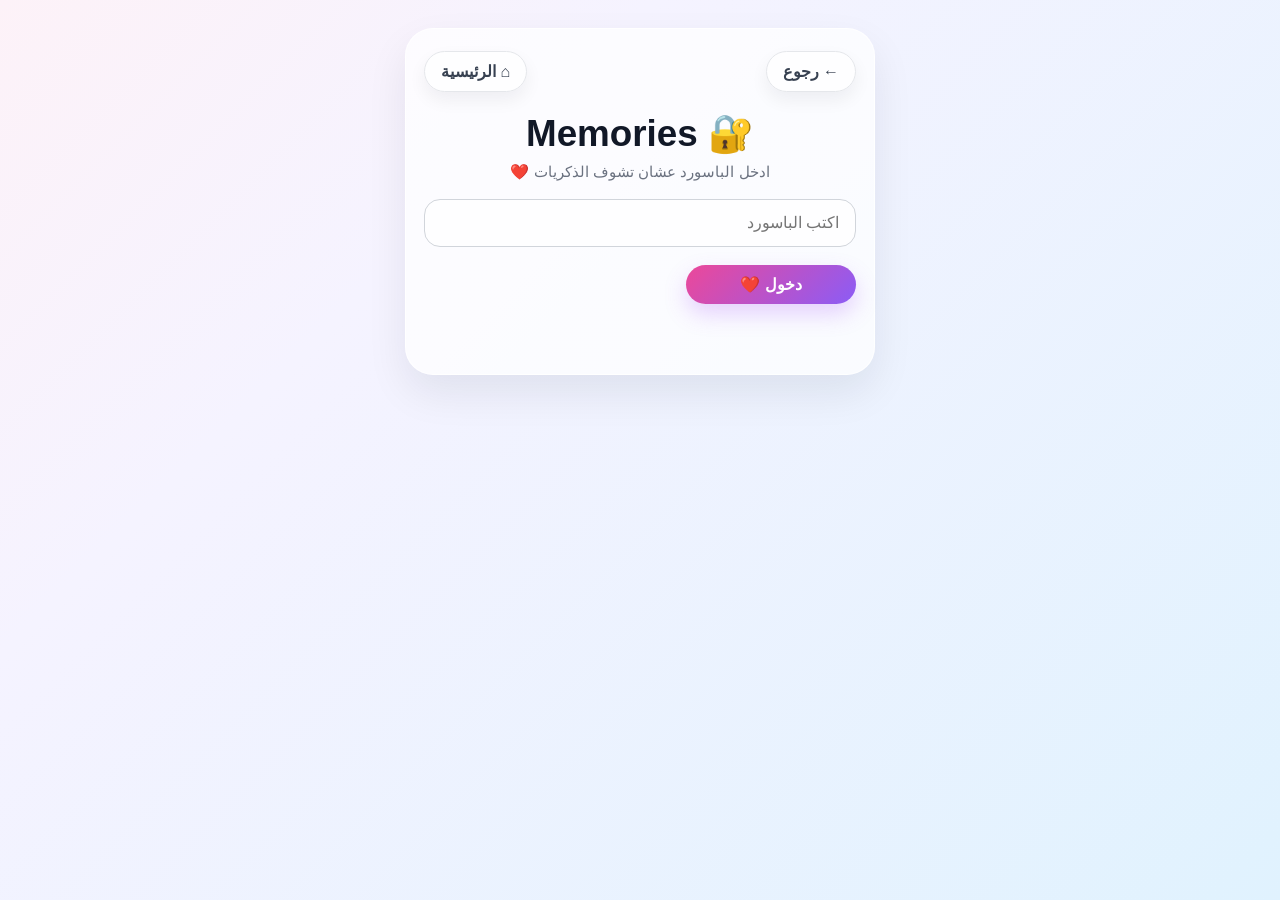
==== day.html @ 36f40d21 "Initial project upload" ====
<!DOCTYPE html>
<html lang="ar" dir="rtl">

<head>

    <meta charset="UTF-8">

    <meta
        name="viewport"
        content="width=device-width, initial-scale=1.0"
    >

    <title>ذكريات اليوم ❤️</title>

    <link rel="stylesheet" href="Css/style.css">

</head>

<body>

    <main class="day-page">

        <!-- أزرار التنقل -->

        <div class="navigation-buttons">

            <button
                onclick="goBack()"
                class="back-button"
            >
                ← رجوع
            </button>

            <a
                href="index.html"
                class="home-button"
            >
                ⌂ الرئيسية
            </a>

        </div>


        <!-- تفاصيل الخروجة هتظهر هنا -->

        <div id="day-container"></div>

    </main>


    <script src="JS/main.js"></script>
    <script src="JS/memories.js"></script>
    <script src="JS/day.js"></script>

</body>

</html>
---- Css/style.css ----
* {
    margin: 0;
    padding: 0;
    box-sizing: border-box;
}

html {
    scroll-behavior: smooth;
}

body {
    font-family: "Segoe UI", Tahoma, Arial, sans-serif;
    background:
        linear-gradient(135deg, #fdf2f8 0%, #f5f3ff 30%, #e0f2fe 100%);
    color: #1f2937;
    min-height: 100vh;
    display: flex;
    justify-content: center;
    align-items: flex-start;
    padding: 28px 16px 80px;
}

img {
    max-width: 100%;
    display: block;
}

button,
input,
a {
    font: inherit;
}

/* الصفحة الرئيسية */

.profile-page,
.home,
.day-page,
.memories-page {
    width: 100%;
    max-width: 470px;
    position: relative;
}

.profile-page {
    background: rgba(255, 255, 255, 0.8);
    border: 1px solid rgba(255, 255, 255, 0.7);
    border-radius: 32px;
    box-shadow: 0 20px 45px rgba(15, 23, 42, 0.12);
    padding: 28px 22px 36px;
    text-align: center;
}

.profile-page::before {
    content: "";
    position: absolute;
    inset: 0 auto auto 0;
    width: 120px;
    height: 120px;
    background: radial-gradient(circle, rgba(236, 72, 153, 0.18), rgba(236, 72, 153, 0));
    border-radius: 50%;
    pointer-events: none;
}

.profile-page::after {
    content: "";
    position: absolute;
    inset: auto 0 0 auto;
    width: 140px;
    height: 140px;
    background: radial-gradient(circle, rgba(59, 130, 246, 0.12), rgba(59, 130, 246, 0));
    border-radius: 50%;
    pointer-events: none;
}

.profile-page > * {
    position: relative;
    z-index: 1;
}

.profile-image {
    width: 150px;
    height: 150px;
    object-fit: cover;
    object-position: center;
    border-radius: 50%;
    margin: 8px auto 18px;
    border: 5px solid rgba(255, 255, 255, 0.9);
    box-shadow: 0 14px 28px rgba(168, 85, 247, 0.2);
    background: #f3f4f6;
}

.profile-page h1 {
    font-size: clamp(1.7rem, 4vw, 2.2rem);
    margin-bottom: 8px;
    color: #111827;
    font-weight: 800;
}

.job-title {
    font-size: 0.96rem;
    color: #6b7280;
    margin-bottom: 4px;
    font-weight: 600;
}

.company {
    font-size: 0.85rem;
    color: #8b5cf6;
    margin-bottom: 20px;
    font-weight: 700;
}

.quick-contact {
    display: flex;
    justify-content: center;
    align-items: center;
    gap: 12px;
    margin-bottom: 24px;
    flex-wrap: wrap;
}

.contact-icon {
    width: 48px;
    height: 48px;
    border-radius: 50%;
    display: flex;
    justify-content: center;
    align-items: center;
    text-decoration: none;
    font-size: 22px;
    color: #fff;
    box-shadow: 0 8px 18px rgba(15, 23, 42, 0.12);
    transition: transform 0.25s ease, box-shadow 0.25s ease;
}

.contact-icon:nth-child(1) {
    background: linear-gradient(135deg, #10b981, #059669);
}

.contact-icon:nth-child(2) {
    background: linear-gradient(135deg, #f59e0b, #ef4444);
}

.contact-icon:nth-child(3) {
    background: linear-gradient(135deg, #22c55e, #16a34a);
}

.contact-icon:hover {
    transform: translateY(-2px) scale(1.04);
    box-shadow: 0 10px 22px rgba(15, 23, 42, 0.18);
}

.about-box {
    background: linear-gradient(180deg, #ffffff 0%, #f9fafb 100%);
    border: 1px solid #e5e7eb;
    border-radius: 20px;
    padding: 18px 16px;
    margin-bottom: 22px;
    text-align: center;
    box-shadow: 0 10px 20px rgba(15, 23, 42, 0.04);
}

.about-box h2 {
    font-size: 1.1rem;
    margin-bottom: 10px;
    color: #111827;
    font-weight: 800;
}

.about-box p {
    font-size: 0.92rem;
    line-height: 1.85;
    color: #4b5563;
}

.social-links {
    display: flex;
    justify-content: center;
    align-items: center;
    gap: 10px;
    flex-wrap: wrap;
    margin-bottom: 18px;
}

.social-link {
    text-decoration: none;
    color: #1f2937;
    background: #f3f4f6;
    border: 1px solid #e5e7eb;
    padding: 10px 15px;
    border-radius: 999px;
    font-size: 0.82rem;
    font-weight: 700;
    transition: all 0.2s ease;
}

.social-link:hover {
    background: linear-gradient(135deg, #f9a8d4, #c4b5fd);
    color: #111827;
    transform: translateY(-1px);
}

.memory-button {
    position: fixed;
    left: 24px;
    bottom: 22px;
    width: 58px;
    height: 58px;
    border-radius: 50%;
    background: linear-gradient(135deg, #ec4899, #8b5cf6);
    border: none;
    box-shadow: 0 12px 28px rgba(168, 85, 247, 0.35);
    display: flex;
    justify-content: center;
    align-items: center;
    text-decoration: none;
    color: #fff;
    font-size: 22px;
    transition: transform 0.2s ease, box-shadow 0.2s ease;
    z-index: 20;
}

.memory-button:hover {
    transform: translateY(-2px) scale(1.04);
    box-shadow: 0 16px 28px rgba(168, 85, 247, 0.42);
}

/* أزرار التنقل */

.navigation-buttons {
    display: flex;
    justify-content: space-between;
    align-items: center;
    gap: 12px;
    margin-bottom: 20px;
}

.back-button,
.home-button,
.main-button {
    border: none;
    border-radius: 999px;
    padding: 10px 16px;
    text-decoration: none;
    cursor: pointer;
    font-weight: 700;
    transition: transform 0.2s ease, box-shadow 0.2s ease;
}

.back-button,
.home-button {
    background: rgba(255, 255, 255, 0.7);
    color: #374151;
    border: 1px solid #e5e7eb;
    box-shadow: 0 8px 18px rgba(15, 23, 42, 0.06);
}

.back-button:hover,
.home-button:hover,
.main-button:hover {
    transform: translateY(-1px);
}

/* بطاقات الذكريات */

.memories-page,
.day-page,
.home {
    background: rgba(255, 255, 255, 0.7);
    border: 1px solid rgba(255, 255, 255, 0.8);
    border-radius: 28px;
    padding: 22px 18px 30px;
    box-shadow: 0 18px 40px rgba(15, 23, 42, 0.08);
}

.memories-page h1,
.day-page h1,
.profile-card h1 {
    font-size: clamp(1.8rem, 4vw, 2.3rem);
    margin-bottom: 8px;
    color: #111827;
    text-align: center;
}

.page-description,
.description {
    text-align: center;
    color: #6b7280;
    font-size: 0.95rem;
    margin-bottom: 18px;
}

#memories-container {
    display: grid;
    gap: 16px;
    margin-top: 18px;
}

.memory-card {
    background: linear-gradient(180deg, #ffffff 0%, #f9fafb 100%);
    border: 1px solid #e5e7eb;
    border-radius: 22px;
    padding: 18px 16px;
    box-shadow: 0 12px 20px rgba(15, 23, 42, 0.04);
}

.memory-date,
.date {
    display: inline-block;
    padding: 6px 10px;
    border-radius: 999px;
    background: #fdf2f8;
    color: #be185d;
    font-size: 0.78rem;
    font-weight: 700;
    margin-bottom: 12px;
}

.memory-card h2 {
    font-size: 1.1rem;
    color: #111827;
    margin-bottom: 16px;
    line-height: 1.7;
}

.main-button {
    display: inline-flex;
    justify-content: center;
    align-items: center;
    min-width: 170px;
    background: linear-gradient(135deg, #ec4899, #8b5cf6);
    color: #fff;
    box-shadow: 0 10px 22px rgba(168, 85, 247, 0.25);
}

#error-message {
    min-height: 24px;
    margin-top: 16px;
    color: #dc2626;
    font-weight: 700;
    text-align: center;
}

.password-input {
    width: 100%;
    padding: 14px 16px;
    border-radius: 16px;
    border: 1px solid #d1d5db;
    background: rgba(255, 255, 255, 0.8);
    font-size: 1rem;
    margin-bottom: 18px;
    outline: none;
}

.password-input:focus {
    border-color: #8b5cf6;
    box-shadow: 0 0 0 4px rgba(139, 92, 246, 0.12);
}

/* صفحة اليوم */

#day-container {
    display: block;
}

.memory-comment {
    background: #f8fafc;
    border: 1px solid #e2e8f0;
    border-radius: 16px;
    padding: 14px 16px;
    color: #475569;
    line-height: 1.8;
    margin: 16px 0;
    font-size: 0.95rem;
}

.gallery {
    display: grid;
    grid-template-columns: repeat(2, minmax(0, 1fr));
    gap: 14px;
    margin: 18px 0;
}

.gallery img {
    width: 100%;
    height: 210px;
    object-fit: cover;
    border-radius: 18px;
    border: 2px solid rgba(255, 255, 255, 0.9);
    box-shadow: 0 12px 20px rgba(15, 23, 42, 0.10);
    cursor: pointer;
    transition: transform 0.25s ease, box-shadow 0.25s ease, filter 0.25s ease;
    background: linear-gradient(135deg, #f3f4f6, #e5e7eb);
}

.gallery img:hover {
    transform: translateY(-3px) scale(1.02);
    box-shadow: 0 18px 30px rgba(15, 23, 42, 0.18);
    filter: saturate(1.08);
}

/* التوافق مع الهاتف */

@media (max-width: 600px) {
    body {
        padding: 14px 10px 82px;
    }

    .profile-page,
    .memories-page,
    .day-page,
    .home {
        max-width: 100%;
        padding-left: 14px;
        padding-right: 14px;
        border-radius: 22px;
    }

    .profile-page {
        padding-top: 22px;
        padding-bottom: 24px;
    }

    .profile-image {
        width: 118px;
        height: 118px;
        margin-bottom: 14px;
    }

    .profile-page h1 {
        font-size: 1.7rem;
    }

    .company,
    .job-title {
        font-size: 0.8rem;
    }

    .quick-contact {
        gap: 10px;
        margin-bottom: 20px;
    }

    .contact-icon {
        width: 44px;
        height: 44px;
        font-size: 20px;
    }

    .social-links {
        gap: 8px;
    }

    .social-link {
        flex: 0 0 auto;
        min-width: 0;
        text-align: center;
    }

    .navigation-buttons {
        flex-wrap: nowrap;
        justify-content: space-between;
    }

    .back-button,
    .home-button,
    .main-button {
        width: auto;
        min-width: 0;
        text-align: center;
    }

    .main-button {
        min-width: 150px;
    }

    .gallery {
        grid-template-columns: 1fr;
        gap: 10px;
    }

    .gallery img {
        height: 230px;
    }

    .memory-button {
        left: 14px;
        bottom: 14px;
        width: 52px;
        height: 52px;
    }

    .memory-card {
        padding: 16px 12px;
    }

    .memory-card h2 {
        font-size: 1rem;
    }
}
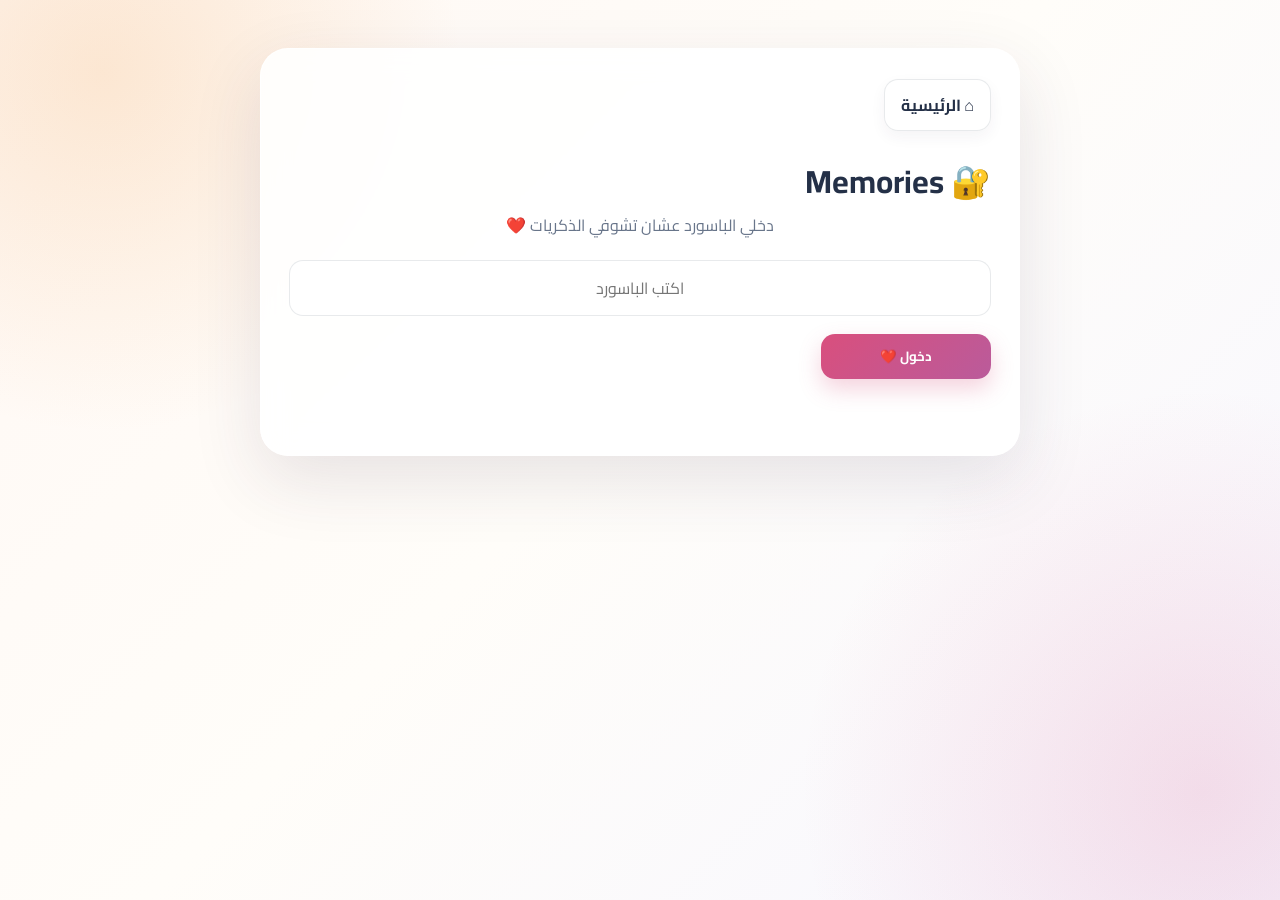
==== commit 967ef4aa: "Update website and memories" ====
--- a/day.html
+++ b/day.html
@@ -24,12 +24,12 @@
 
         <div class="navigation-buttons">
 
-            <button
-                onclick="goBack()"
+            <a
+                href="memories-list.html"
                 class="back-button"
             >
                 ← رجوع
-            </button>
+            </a>
 
             <a
                 href="index.html"
@@ -49,8 +49,8 @@
 
 
     <script src="JS/main.js"></script>
-    <script src="JS/memories.js"></script>
-    <script src="JS/day.js"></script>
+    <script src="JS/memories.js?v=20260904-3"></script>
+    <script src="JS/day.js?v=20260904-3"></script>
 
 </body>
 
--- a/Css/style.css
+++ b/Css/style.css
@@ -1,3 +1,16 @@
+@import url("https://fonts.googleapis.com/css2?family=Cairo:wght@400;500;600;700;800&display=swap");
+
+:root {
+    --ink: #243047;
+    --muted: #68758a;
+    --brand: #d94f7d;
+    --brand-dark: #a93b63;
+    --accent: #f2ad64;
+    --surface: rgba(255, 255, 255, 0.88);
+    --line: rgba(36, 48, 71, 0.1);
+    --shadow: 0 24px 70px rgba(54, 41, 70, 0.12);
+}
+
 * {
     margin: 0;
     padding: 0;
@@ -9,224 +22,418 @@
 }
 
 body {
-    font-family: "Segoe UI", Tahoma, Arial, sans-serif;
-    background:
-        linear-gradient(135deg, #fdf2f8 0%, #f5f3ff 30%, #e0f2fe 100%);
-    color: #1f2937;
     min-height: 100vh;
-    display: flex;
-    justify-content: center;
-    align-items: flex-start;
-    padding: 28px 16px 80px;
-}
-
-img {
-    max-width: 100%;
-    display: block;
-}
-
-button,
-input,
-a {
-    font: inherit;
-}
-
+    padding: clamp(14px, 4vw, 48px) 14px 88px;
+    overflow-x: hidden;
+    color: var(--ink);
+    font-family: "Cairo", "Noto Sans Arabic", sans-serif;
+    background-color: #fff8f4;
+    background-image:
+        radial-gradient(circle at 8% 8%, rgba(242, 173, 100, 0.24), transparent 25%),
+        radial-gradient(circle at 94% 88%, rgba(217, 79, 125, 0.16), transparent 28%),
+        linear-gradient(135deg, #fff8f4 0%, #fffdf9 48%, #f6f6ff 100%);
+}
+
+
+/* ================================= */
 /* الصفحة الرئيسية */
-
-.profile-page,
-.home,
-.day-page,
-.memories-page {
+/* ================================= */
+
+.profile-page {
     width: 100%;
-    max-width: 470px;
+    max-width: 900px;
+    margin: auto;
     position: relative;
-}
-
-.profile-page {
-    background: rgba(255, 255, 255, 0.8);
-    border: 1px solid rgba(255, 255, 255, 0.7);
-    border-radius: 32px;
-    box-shadow: 0 20px 45px rgba(15, 23, 42, 0.12);
-    padding: 28px 22px 36px;
+    padding: clamp(30px, 6vw, 68px) clamp(16px, 7vw, 86px) clamp(38px, 6vw, 70px);
     text-align: center;
-}
+    background: var(--surface);
+    border: 1px solid rgba(255, 255, 255, 0.9);
+    border-radius: clamp(24px, 4vw, 38px);
+    box-shadow: var(--shadow);
+    -webkit-backdrop-filter: blur(14px);
+    overflow: hidden;
+    backdrop-filter: blur(14px);
+}
+
+
+/* ================================= */
+/* الدوائر في الخلفية */
+/* ================================= */
 
 .profile-page::before {
     content: "";
     position: absolute;
-    inset: 0 auto auto 0;
-    width: 120px;
-    height: 120px;
-    background: radial-gradient(circle, rgba(236, 72, 153, 0.18), rgba(236, 72, 153, 0));
+    width: 300px;
+    height: 300px;
+    top: -170px;
+    left: -100px;
     border-radius: 50%;
+    background: radial-gradient(circle, rgba(242, 173, 100, 0.24), transparent 68%);
     pointer-events: none;
 }
+
 
 .profile-page::after {
     content: "";
     position: absolute;
-    inset: auto 0 0 auto;
-    width: 140px;
-    height: 140px;
-    background: radial-gradient(circle, rgba(59, 130, 246, 0.12), rgba(59, 130, 246, 0));
+    width: 400px;
+    height: 400px;
+    right: -180px;
+    bottom: -220px;
     border-radius: 50%;
+    background: radial-gradient(circle, rgba(217, 79, 125, 0.13), transparent 68%);
     pointer-events: none;
 }
+
+
+/* نخلي المحتوى فوق الخلفية */
 
 .profile-page > * {
     position: relative;
-    z-index: 1;
-}
+    z-index: 2;
+}
+
+
+/* ================================= */
+/* صورة البروفايل */
+/* ================================= */
 
 .profile-image {
-    width: 150px;
-    height: 150px;
+    width: clamp(138px, 22vw, 202px);
+    height: clamp(138px, 22vw, 202px);
     object-fit: cover;
-    object-position: center;
+    object-position: center 32%;
     border-radius: 50%;
-    margin: 8px auto 18px;
-    border: 5px solid rgba(255, 255, 255, 0.9);
-    box-shadow: 0 14px 28px rgba(168, 85, 247, 0.2);
+    border: clamp(6px, 1vw, 9px) solid #fff;
+    margin: 0 auto 22px;
     background: #f3f4f6;
-}
+    box-shadow: 0 14px 34px rgba(54, 41, 70, 0.18);
+}
+
+
+/* ================================= */
+/* الاسم */
+/* ================================= */
 
 .profile-page h1 {
-    font-size: clamp(1.7rem, 4vw, 2.2rem);
-    margin-bottom: 8px;
-    color: #111827;
+    font-size: clamp(2rem, 6vw, 3.5rem);
+    line-height: 1.15;
+    color: var(--ink);
     font-weight: 800;
-}
+    margin-bottom: 12px;
+}
+
+
+/* ================================= */
+/* الوظيفة */
+/* ================================= */
 
 .job-title {
-    font-size: 0.96rem;
-    color: #6b7280;
-    margin-bottom: 4px;
+    font-size: clamp(1.1rem, 2.5vw, 1.5rem);
+    color: var(--muted);
     font-weight: 600;
-}
+    margin-bottom: 10px;
+}
+
+
+/* ================================= */
+/* الدراسة */
+/* ================================= */
 
 .company {
-    font-size: 0.85rem;
-    color: #8b5cf6;
+    max-width: 600px;
+    margin: 0 auto 34px;
+    font-size: clamp(0.95rem, 2vw, 1.2rem);
+    color: #7046ba;
+    font-weight: 500;
+    line-height: 1.6;
+}
+
+
+/* ================================= */
+/* أزرار التواصل السريعة */
+/* ================================= */
+
+.quick-contact {
+    display: flex;
+    justify-content: center;
+    align-items: center;
+    gap: clamp(14px, 5vw, 42px);
+    margin-bottom: 42px;
+}
+
+
+.contact-icon {
+    width: clamp(76px, 13vw, 112px);
+    height: clamp(76px, 13vw, 112px);
+    border-radius: clamp(18px, 3vw, 28px);
+    display: flex;
+    justify-content: center;
+    align-items: center;
+    text-decoration: none;
+    border: 0;
+    padding: 0;
+    cursor: pointer;
+    font-family: inherit;
+    box-shadow: 0 10px 25px rgba(54, 41, 70, 0.08);
+    transition: transform 0.25s ease, box-shadow 0.25s ease;
+}
+
+
+.contact-icon span {
+    font-size: clamp(2rem, 5vw, 3rem);
+    line-height: 1;
+}
+
+.contact-icon i {
+    font-size: 0.9em;
+}
+
+
+/* واتساب */
+
+.contact-icon.whatsapp {
+    background: #f2eaff;
+    color: #7046ba;
+}
+
+
+/* الإيميل */
+
+.contact-icon.email {
+    background: #fff0dc;
+    color: #d27b17;
+}
+
+
+/* الهاتف */
+
+.contact-icon.phone {
+    background: #e1f7ed;
+    color: #15935a;
+}
+
+
+.contact-icon:hover {
+    transform: translateY(-6px);
+    box-shadow: 0 16px 30px rgba(54, 41, 70, 0.14);
+}
+
+
+/* ================================= */
+/* About Me */
+/* ================================= */
+
+.about-box {
+    padding: clamp(22px, 4vw, 34px) clamp(18px, 5vw, 42px);
+    margin-bottom: 35px;
+    text-align: left;
+    background: rgba(255, 255, 255, 0.78);
+    border: 1px solid var(--line);
+    border-radius: 24px;
+    box-shadow: 0 10px 30px rgba(54, 41, 70, 0.06);
+}
+
+
+.about-title {
+    display: flex;
+    align-items: center;
+    gap: 18px;
     margin-bottom: 20px;
-    font-weight: 700;
-}
-
-.quick-contact {
-    display: flex;
-    justify-content: center;
-    align-items: center;
-    gap: 12px;
-    margin-bottom: 24px;
+    direction: ltr;
+}
+
+
+.about-icon {
+    width: 56px;
+    height: 56px;
+    border-radius: 50%;
+    background: #f8e7ed;
+    display: flex;
+    justify-content: center;
+    align-items: center;
+    font-size: 26px;
+    flex-shrink: 0;
+    color: #d94f7d;
+    text-decoration: none;
+    cursor: pointer;
+    border: 0;
+    padding: 0;
+    font-family: inherit;
+    box-shadow: 0 8px 18px rgba(217, 79, 125, 0.14);
+}
+
+
+.about-box h2 {
+    font-size: clamp(1.35rem, 3vw, 1.9rem);
+    color: var(--ink);
+    font-weight: 800;
+}
+
+
+.about-options {
+    width: 42px;
+    height: 42px;
+    margin: 0 0 14px;
+    border-radius: 50%;
+    display: inline-flex;
+    justify-content: center;
+    align-items: center;
+    color: var(--muted);
+    background: #f7f8fb;
+    text-decoration: none;
+    transition: transform 0.2s ease, color 0.2s ease, background 0.2s ease;
+}
+
+
+.about-options:hover {
+    color: var(--brand-dark);
+    background: #fbe8ef;
+    transform: scale(1.06);
+}
+
+
+.about-box p {
+    font-size: clamp(0.95rem, 2vw, 1.12rem);
+    line-height: 1.9;
+    color: #526076;
+    margin-left: 74px;
+}
+
+
+/* ================================= */
+/* Social Media */
+/* ================================= */
+
+.social-links {
+    display: flex;
+    justify-content: center;
+    align-items: center;
+    gap: 22px;
     flex-wrap: wrap;
 }
 
-.contact-icon {
-    width: 48px;
-    height: 48px;
-    border-radius: 50%;
-    display: flex;
-    justify-content: center;
-    align-items: center;
+
+.social-link {
+    flex: 1 1 180px;
+    min-width: 0;
+    height: 64px;
+    padding: 0 18px;
+    background: white;
+    border: 1px solid var(--line);
+    border-radius: 18px;
+    display: flex;
+    justify-content: center;
+    align-items: center;
+    gap: 13px;
     text-decoration: none;
+    color: var(--ink);
+    font-size: 0.98rem;
+    font-weight: 600;
+    border: 0;
+    cursor: pointer;
+    font-family: inherit;
+    box-shadow: 0 6px 18px rgba(54, 41, 70, 0.06);
+    transition: transform 0.2s ease, box-shadow 0.2s ease;
+    direction: ltr;
+}
+
+
+.social-link:hover {
+    transform: translateY(-4px);
+    box-shadow: 0 12px 25px rgba(54, 41, 70, 0.12);
+}
+
+
+/* أيقونة السوشيال */
+
+.social-icon {
+    width: 40px;
+    height: 40px;
+    border-radius: 12px;
+    display: flex;
+    justify-content: center;
+    align-items: center;
+    color: white;
+    font-size: 21px;
+    font-weight: 800;
+}
+
+
+/* Instagram */
+
+.social-link.instagram .social-icon {
+
+    background:
+        linear-gradient(
+            135deg,
+            #f9ce34,
+            #ee2a7b,
+            #6228d7
+        );
+}
+
+
+/* Facebook */
+
+.social-link.facebook .social-icon {
+    background: #1877f2;
+    border-radius: 12px;
+}
+
+
+/* WhatsApp */
+
+.social-link.whatsapp .social-icon {
+    background: #25d366;
+    border-radius: 12px;
     font-size: 22px;
-    color: #fff;
-    box-shadow: 0 8px 18px rgba(15, 23, 42, 0.12);
-    transition: transform 0.25s ease, box-shadow 0.25s ease;
-}
-
-.contact-icon:nth-child(1) {
-    background: linear-gradient(135deg, #10b981, #059669);
-}
-
-.contact-icon:nth-child(2) {
-    background: linear-gradient(135deg, #f59e0b, #ef4444);
-}
-
-.contact-icon:nth-child(3) {
-    background: linear-gradient(135deg, #22c55e, #16a34a);
-}
-
-.contact-icon:hover {
-    transform: translateY(-2px) scale(1.04);
-    box-shadow: 0 10px 22px rgba(15, 23, 42, 0.18);
-}
-
-.about-box {
-    background: linear-gradient(180deg, #ffffff 0%, #f9fafb 100%);
-    border: 1px solid #e5e7eb;
-    border-radius: 20px;
-    padding: 18px 16px;
-    margin-bottom: 22px;
-    text-align: center;
-    box-shadow: 0 10px 20px rgba(15, 23, 42, 0.04);
-}
-
-.about-box h2 {
-    font-size: 1.1rem;
-    margin-bottom: 10px;
-    color: #111827;
-    font-weight: 800;
-}
-
-.about-box p {
-    font-size: 0.92rem;
-    line-height: 1.85;
-    color: #4b5563;
-}
-
-.social-links {
-    display: flex;
-    justify-content: center;
-    align-items: center;
-    gap: 10px;
-    flex-wrap: wrap;
-    margin-bottom: 18px;
-}
-
-.social-link {
-    text-decoration: none;
-    color: #1f2937;
-    background: #f3f4f6;
-    border: 1px solid #e5e7eb;
-    padding: 10px 15px;
-    border-radius: 999px;
-    font-size: 0.82rem;
-    font-weight: 700;
-    transition: all 0.2s ease;
-}
-
-.social-link:hover {
-    background: linear-gradient(135deg, #f9a8d4, #c4b5fd);
-    color: #111827;
-    transform: translateY(-1px);
-}
+}
+
+
+/* ================================= */
+/* زر الذكريات */
+/* ================================= */
 
 .memory-button {
     position: fixed;
-    left: 24px;
-    bottom: 22px;
+    left: max(16px, env(safe-area-inset-left));
+    bottom: max(16px, env(safe-area-inset-bottom));
     width: 58px;
     height: 58px;
     border-radius: 50%;
-    background: linear-gradient(135deg, #ec4899, #8b5cf6);
-    border: none;
-    box-shadow: 0 12px 28px rgba(168, 85, 247, 0.35);
+    background: white;
+    border: 1px solid var(--line);
+    padding: 0;
+    font-family: inherit;
     display: flex;
     justify-content: center;
     align-items: center;
     text-decoration: none;
-    color: #fff;
-    font-size: 22px;
+    color: var(--brand-dark);
+    font-size: 34px;
+    font-weight: 300;
+    box-shadow: 0 8px 22px rgba(54, 41, 70, 0.16);
+    z-index: 20;
     transition: transform 0.2s ease, box-shadow 0.2s ease;
-    z-index: 20;
-}
+    touch-action: none;
+    -webkit-user-select: none;
+    user-select: none;
+}
+
 
 .memory-button:hover {
-    transform: translateY(-2px) scale(1.04);
-    box-shadow: 0 16px 28px rgba(168, 85, 247, 0.42);
-}
-
-/* أزرار التنقل */
+
+    transform: scale(1.06);
+
+    box-shadow:
+        0 10px 25px rgba(0, 0, 0, 0.18);
+}
+
+
+/* ================================= */
+/* صفحات الذكريات */
+/* ================================= */
 
 .navigation-buttons {
     display: flex;
@@ -235,61 +442,77 @@
     gap: 12px;
     margin-bottom: 20px;
 }
+
 
 .back-button,
 .home-button,
 .main-button {
     border: none;
-    border-radius: 999px;
+    min-height: 44px;
+    border-radius: 14px;
     padding: 10px 16px;
     text-decoration: none;
     cursor: pointer;
     font-weight: 700;
+    font-family: inherit;
     transition: transform 0.2s ease, box-shadow 0.2s ease;
 }
+
 
 .back-button,
 .home-button {
-    background: rgba(255, 255, 255, 0.7);
-    color: #374151;
-    border: 1px solid #e5e7eb;
-    box-shadow: 0 8px 18px rgba(15, 23, 42, 0.06);
-}
+    background: rgba(255, 255, 255, 0.8);
+    color: var(--ink);
+    border: 1px solid var(--line);
+    box-shadow: 0 6px 15px rgba(54, 41, 70, 0.05);
+}
+
 
 .back-button:hover,
 .home-button:hover,
 .main-button:hover {
-    transform: translateY(-1px);
-}
-
-/* بطاقات الذكريات */
+
+    transform: translateY(-2px);
+}
+
 
 .memories-page,
 .day-page,
 .home {
-    background: rgba(255, 255, 255, 0.7);
-    border: 1px solid rgba(255, 255, 255, 0.8);
-    border-radius: 28px;
-    padding: 22px 18px 30px;
-    box-shadow: 0 18px 40px rgba(15, 23, 42, 0.08);
-}
+    width: 100%;
+    max-width: 760px;
+    margin: auto;
+    padding: clamp(18px, 4vw, 30px) clamp(14px, 4vw, 28px) 36px;
+    background: var(--surface);
+    border: 1px solid rgba(255, 255, 255, 0.9);
+    border-radius: clamp(20px, 4vw, 28px);
+    box-shadow: var(--shadow);
+    -webkit-backdrop-filter: blur(14px);
+    backdrop-filter: blur(14px);
+}
+
 
 .memories-page h1,
-.day-page h1,
-.profile-card h1 {
-    font-size: clamp(1.8rem, 4vw, 2.3rem);
-    margin-bottom: 8px;
-    color: #111827;
+.day-page h1 {
+    font-size: clamp(1.65rem, 5vw, 2.2rem);
+    margin-bottom: 10px;
+    color: var(--ink);
     text-align: center;
 }
+
 
 .page-description,
 .description {
     text-align: center;
-    color: #6b7280;
-    font-size: 0.95rem;
-    margin-bottom: 18px;
-}
+    color: var(--muted);
+    margin-bottom: 20px;
+    line-height: 1.8;
+}
+
+
+/* ================================= */
+/* بطاقات الذكريات */
+/* ================================= */
 
 #memories-container {
     display: grid;
@@ -297,205 +520,407 @@
     margin-top: 18px;
 }
 
+
 .memory-card {
-    background: linear-gradient(180deg, #ffffff 0%, #f9fafb 100%);
-    border: 1px solid #e5e7eb;
-    border-radius: 22px;
-    padding: 18px 16px;
-    box-shadow: 0 12px 20px rgba(15, 23, 42, 0.04);
-}
+    background: white;
+    border: 1px solid var(--line);
+    border-radius: 20px;
+    padding: 20px 16px;
+    box-shadow: 0 10px 20px rgba(54, 41, 70, 0.05);
+    text-align: center;
+    transition: transform 0.2s ease, box-shadow 0.2s ease;
+}
+
+.memory-card:hover {
+    transform: translateY(-3px);
+    box-shadow: 0 15px 28px rgba(54, 41, 70, 0.1);
+}
+
 
 .memory-date,
 .date {
     display: inline-block;
     padding: 6px 10px;
     border-radius: 999px;
-    background: #fdf2f8;
-    color: #be185d;
-    font-size: 0.78rem;
+    background: #fbe8ef;
+    color: var(--brand-dark);
+    font-size: 0.8rem;
     font-weight: 700;
     margin-bottom: 12px;
 }
 
+
 .memory-card h2 {
-    font-size: 1.1rem;
-    color: #111827;
+    font-size: clamp(1.05rem, 3vw, 1.25rem);
+    color: var(--ink);
     margin-bottom: 16px;
     line-height: 1.7;
 }
 
+
 .main-button {
     display: inline-flex;
     justify-content: center;
     align-items: center;
     min-width: 170px;
-    background: linear-gradient(135deg, #ec4899, #8b5cf6);
-    color: #fff;
-    box-shadow: 0 10px 22px rgba(168, 85, 247, 0.25);
-}
+    background: linear-gradient(135deg, var(--brand), #ba5b9b);
+    color: white;
+    box-shadow: 0 10px 22px rgba(217, 79, 125, 0.25);
+}
+
+
+/* ================================= */
+/* الباسورد */
+/* ================================= */
 
 #error-message {
+
     min-height: 24px;
+
     margin-top: 16px;
+
     color: #dc2626;
+
     font-weight: 700;
+
     text-align: center;
 }
+
 
 .password-input {
     width: 100%;
-    padding: 14px 16px;
-    border-radius: 16px;
-    border: 1px solid #d1d5db;
-    background: rgba(255, 255, 255, 0.8);
+    min-height: 50px;
+    padding: 12px 16px;
+    border-radius: 14px;
+    border: 1px solid var(--line);
+    background: white;
     font-size: 1rem;
     margin-bottom: 18px;
     outline: none;
-}
+    text-align: center;
+    font-family: inherit;
+}
+
 
 .password-input:focus {
-    border-color: #8b5cf6;
-    box-shadow: 0 0 0 4px rgba(139, 92, 246, 0.12);
-}
-
-/* صفحة اليوم */
+    border-color: var(--brand);
+    box-shadow: 0 0 0 4px rgba(217, 79, 125, 0.12);
+}
+
+
+/* ================================= */
+/* الصور */
+/* ================================= */
 
 #day-container {
+
     display: block;
 }
 
+
 .memory-comment {
-    background: #f8fafc;
-    border: 1px solid #e2e8f0;
+    padding: 16px;
+    background: #fff8f4;
+    border: 1px solid rgba(217, 79, 125, 0.12);
     border-radius: 16px;
-    padding: 14px 16px;
-    color: #475569;
-    line-height: 1.8;
+    color: #526076;
+    line-height: 1.9;
     margin: 16px 0;
     font-size: 0.95rem;
-}
+    text-align: center;
+}
+
 
 .gallery {
     display: grid;
     grid-template-columns: repeat(2, minmax(0, 1fr));
-    gap: 14px;
+    gap: 12px;
     margin: 18px 0;
 }
+
 
 .gallery img {
     width: 100%;
-    height: 210px;
+    aspect-ratio: 4 / 3;
+    height: auto;
     object-fit: cover;
-    border-radius: 18px;
-    border: 2px solid rgba(255, 255, 255, 0.9);
-    box-shadow: 0 12px 20px rgba(15, 23, 42, 0.10);
+    border-radius: 16px;
+    border: 2px solid white;
+    box-shadow: 0 12px 20px rgba(54, 41, 70, 0.1);
     cursor: pointer;
-    transition: transform 0.25s ease, box-shadow 0.25s ease, filter 0.25s ease;
-    background: linear-gradient(135deg, #f3f4f6, #e5e7eb);
-}
+    transition: transform 0.25s ease, box-shadow 0.25s ease;
+}
+
 
 .gallery img:hover {
     transform: translateY(-3px) scale(1.02);
-    box-shadow: 0 18px 30px rgba(15, 23, 42, 0.18);
-    filter: saturate(1.08);
-}
-
-/* التوافق مع الهاتف */
-
-@media (max-width: 600px) {
+    box-shadow: 0 18px 30px rgba(54, 41, 70, 0.18);
+}
+
+
+/* ================================= */
+/* الموبايل */
+/* ================================= */
+
+@media (max-width: 700px) {
     body {
-        padding: 14px 10px 82px;
-    }
-
-    .profile-page,
-    .memories-page,
-    .day-page,
-    .home {
-        max-width: 100%;
-        padding-left: 14px;
-        padding-right: 14px;
-        border-radius: 22px;
-    }
+        padding: 10px 9px 84px;
+    }
+
 
     .profile-page {
-        padding-top: 22px;
-        padding-bottom: 24px;
-    }
-
-    .profile-image {
-        width: 118px;
-        height: 118px;
-        margin-bottom: 14px;
-    }
-
-    .profile-page h1 {
-        font-size: 1.7rem;
-    }
-
-    .company,
-    .job-title {
-        font-size: 0.8rem;
+        padding-inline: 15px;
     }
 
     .quick-contact {
-        gap: 10px;
-        margin-bottom: 20px;
+        gap: 14px;
     }
 
     .contact-icon {
-        width: 44px;
-        height: 44px;
-        font-size: 20px;
-    }
-
-    .social-links {
-        gap: 8px;
-    }
-
-    .social-link {
-        flex: 0 0 auto;
-        min-width: 0;
-        text-align: center;
-    }
-
-    .navigation-buttons {
-        flex-wrap: nowrap;
-        justify-content: space-between;
-    }
-
+        min-width: 76px;
+        min-height: 76px;
+    }
+
+    .about-box {
+        padding-inline: 16px;
+    }
+
+    .about-title {
+        gap: 12px;
+    }
+
+    .about-box p {
+        margin-left: 0;
+    }
+
+    .main-button,
     .back-button,
-    .home-button,
-    .main-button {
-        width: auto;
-        min-width: 0;
-        text-align: center;
-    }
-
-    .main-button {
-        min-width: 150px;
-    }
+    .home-button {
+        min-height: 44px;
+    }
+
 
     .gallery {
         grid-template-columns: 1fr;
-        gap: 10px;
-    }
+        gap: 11px;
+    }
+
 
     .gallery img {
-        height: 230px;
+        aspect-ratio: 4 / 3;
+    }
+
+    .social-link {
+        flex: 1 1 0;
+        height: 58px;
+        padding-inline: 8px;
+        gap: 7px;
+        font-size: 0.82rem;
+    }
+
+    .social-link.whatsapp {
+        display: none;
+    }
+
+    .social-icon {
+        width: 36px;
+        height: 36px;
+        font-size: 18px;
     }
 
     .memory-button {
-        left: 14px;
-        bottom: 14px;
-        width: 52px;
-        height: 52px;
-    }
-
-    .memory-card {
-        padding: 16px 12px;
-    }
-
-    .memory-card h2 {
-        font-size: 1rem;
-    }
+        width: 48px;
+        height: 48px;
+        font-size: 27px;
+    }
+}
+
+@media (prefers-reduced-motion: reduce) {
+    *,
+    *::before,
+    *::after {
+        scroll-behavior: auto !important;
+        transition-duration: 0.01ms !important;
+    }
+
+}
+
+
+.contacts-page {
+    width: 100%;
+    max-width: 760px;
+    margin: auto;
+    padding: clamp(18px, 4vw, 30px) clamp(14px, 4vw, 28px) 36px;
+    background: var(--surface);
+    border: 1px solid rgba(255, 255, 255, 0.9);
+    border-radius: clamp(20px, 4vw, 28px);
+    box-shadow: var(--shadow);
+    -webkit-backdrop-filter: blur(14px);
+    backdrop-filter: blur(14px);
+}
+
+
+.contacts-page h1 {
+    display: flex;
+    justify-content: center;
+    align-items: center;
+    gap: 10px;
+    color: var(--ink);
+    font-size: clamp(1.65rem, 5vw, 2.2rem);
+    margin-bottom: 10px;
+}
+
+
+.contacts-list {
+    display: grid;
+    gap: 16px;
+    margin-top: 22px;
+}
+
+
+.contact-card {
+    display: flex;
+    align-items: center;
+    gap: 14px;
+    direction: ltr;
+    padding: 18px;
+    background: white;
+    border: 1px solid var(--line);
+    border-radius: 20px;
+    box-shadow: 0 10px 20px rgba(54, 41, 70, 0.05);
+}
+
+
+.contact-number {
+    width: 42px;
+    height: 42px;
+    border-radius: 14px;
+    display: flex;
+    justify-content: center;
+    align-items: center;
+    color: #d27b17;
+    background: #fff0dc;
+    font-weight: 800;
+    box-shadow: 0 10px 25px rgba(54, 41, 70, 0.08);
+}
+
+
+.contact-person {
+    min-width: 0;
+    text-align: left;
+}
+
+
+.contact-person h2 {
+    overflow-wrap: anywhere;
+    color: var(--ink);
+    font-size: clamp(1rem, 3vw, 1.2rem);
+    font-weight: 800;
+}
+
+
+.contact-fields {
+    display: grid;
+    grid-template-columns: repeat(2, minmax(0, 1fr));
+    gap: 10px;
+}
+
+
+.contact-fields label {
+    display: grid;
+    gap: 5px;
+    color: var(--muted);
+    font-size: 0.78rem;
+    font-weight: 700;
+}
+
+
+.contact-fields input {
+    width: 100%;
+    min-height: 42px;
+    padding: 8px 10px;
+    color: var(--ink);
+    background: #fffdfd;
+    border: 1px solid var(--line);
+    border-radius: 10px;
+    outline: none;
+    font: inherit;
+    font-size: 0.9rem;
+}
+
+
+.contact-fields input:focus {
+    border-color: var(--brand);
+    box-shadow: 0 0 0 3px rgba(217, 79, 125, 0.12);
+}
+
+
+.contact-actions {
+    display: flex;
+    gap: 8px;
+    margin-left: auto;
+}
+
+
+.contact-action {
+    width: 48px;
+    height: 48px;
+    border-radius: 16px;
+    display: flex;
+    justify-content: center;
+    align-items: center;
+    color: var(--ink);
+    text-decoration: none;
+    font-size: 1.25rem;
+    box-shadow: 0 10px 25px rgba(54, 41, 70, 0.08);
+    transition: transform 0.2s ease, box-shadow 0.2s ease;
+}
+
+
+.contact-action:hover {
+    transform: translateY(-3px);
+    box-shadow: 0 16px 30px rgba(54, 41, 70, 0.14);
+}
+
+
+.call-action {
+    background: #e1f7ed;
+    color: #15935a;
+}
+
+
+.whatsapp-action {
+    background: #f2eaff;
+    color: #7046ba;
+}
+
+
+.save-contact {
+    min-height: 42px;
+    padding: 8px 12px;
+    border: 0;
+    border-radius: 10px;
+    color: white;
+    background: var(--brand);
+    cursor: pointer;
+    font: inherit;
+    font-size: 0.82rem;
+    font-weight: 700;
+}
+
+
+.contact-status {
+    grid-column: 2 / -1;
+    min-height: 20px;
+    margin: 0;
+    color: #15935a;
+    font-size: 0.78rem;
+    font-weight: 700;
+}
+
+
+.memory-button.is-pressing {
+    transform: scale(0.92);
+    background: #fbe8ef;
+    box-shadow: 0 4px 12px rgba(217, 79, 125, 0.2);
 }
